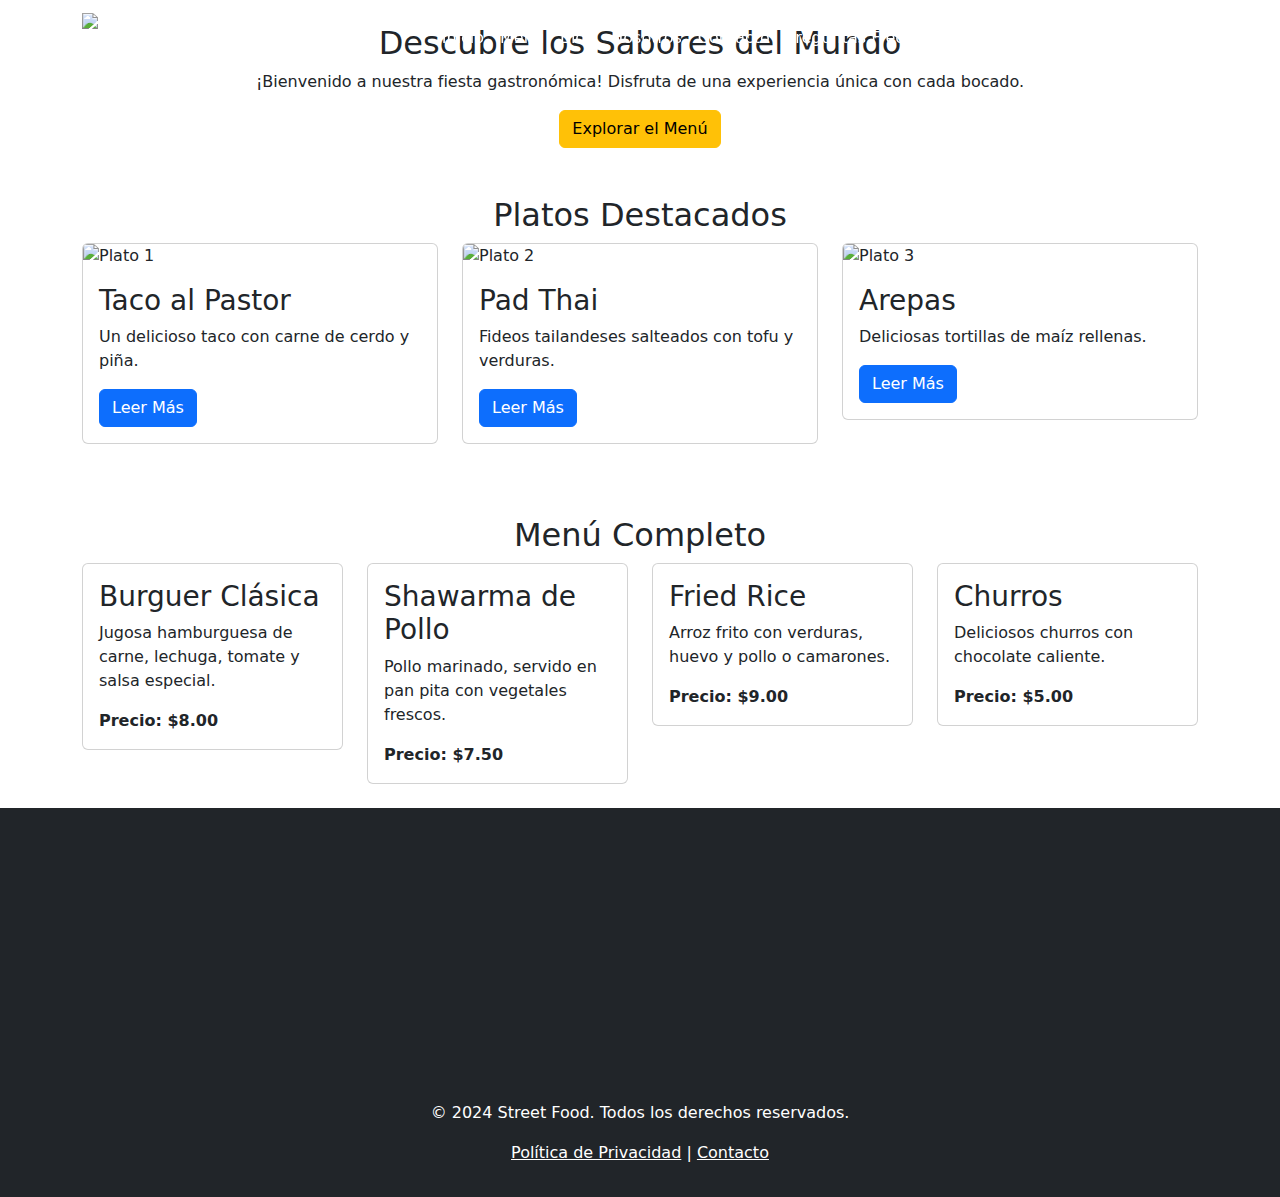
==== html/index.html @ 0170c180 "Movi archivos a folder para orden" ====
<!DOCTYPE html>
<html lang="es">
<head>
    <meta charset="UTF-8">
    <meta name="viewport" content="width=device-width, initial-scale=1.0">
    <title>Street Food Inicio</title>
    <!-- Bootstrap CSS -->
    <link rel="stylesheet" href="https://maxcdn.bootstrapcdn.com/bootstrap/4.5.2/css/bootstrap.min.css">
    <link href="https://cdn.jsdelivr.net/npm/bootstrap@5.3.0/dist/css/bootstrap.min.css" rel="stylesheet">
    <link rel="stylesheet" href="https://cdnjs.cloudflare.com/ajax/libs/font-awesome/6.4.0/css/all.min.css">
    <link rel="stylesheet" href="css/style.css">
</head>
<body>
    <nav class="navbar navbar-expand-lg navbar-dark fixed-top">
        <div class="container">
            <a class="navbar-brand" href="/">
                <img src="img/Logo.png" alt="Streed Food World" height="50" class="d-inline-block align-top">
            </a>
            <button class="navbar-toggler" type="button" data-bs-toggle="collapse" data-bs-target="#navbarNav" aria-controls="navbarNav" aria-expanded="false" aria-label="Toggle navigation">
                <span class="navbar-toggler-icon"></span>
            </button>
            <div class="collapse navbar-collapse justify-content-center" id="navbarNav">
                <ul class="navbar-nav">
                    <li class="nav-item"><a class="nav-link text-white" href="#inicio">Inicio</a></li>
                    <li class="nav-item"><a class="nav-link text-white" href="#menu">Menú</a></li>
                    <li class="nav-item"><a class="nav-link text-white" href="#blog">Blog</a></li>
                    <li class="nav-item"><a class="nav-link text-white" href="#nosotros">Nosotros</a></li>
                    <li class="nav-item"><a class="nav-link text-white" href="#Nosotros">Contacto</a></li>
                    <li class="nav-item"><a class="nav-link text-white" href="#preguntas">Preguntas Frecuentes</a></li>
                    <li class="nav-item"><a class="nav-link text-white" href="#preguntas">Acerca de</a></li>

                </ul>
            </div>
        </div>
    </nav>

    <main class="container mt-4">
        <section id="inicio" class="banner text-center">
            <h2>Descubre los Sabores del Mundo</h2>
            <p>¡Bienvenido a nuestra fiesta gastronómica! Disfruta de una experiencia única con cada bocado.</p>
            <button class="btn btn-warning" onclick="window.location='#menu'">Explorar el Menú</button>
        </section>

        <section id="platos-destacados" class="mt-5">
            <h2 class="text-center">Platos Destacados</h2>
            <div class="row">
                <div class="col-md-4">
                    <div class="card mb-4">
                        <img src="plato1.jpg" class="card-img-top" alt="Plato 1">
                        <div class="card-body">
                            <h3 class="card-title">Taco al Pastor</h3>
                            <p class="card-text">Un delicioso taco con carne de cerdo y piña.</p>
                            <button class="btn btn-primary">Leer Más</button>
                        </div>
                    </div>
                </div>
                <div class="col-md-4">
                    <div class="card mb-4">
                        <img src="plato2.jpg" class="card-img-top" alt="Plato 2">
                        <div class="card-body">
                            <h3 class="card-title">Pad Thai</h3>
                            <p class="card-text">Fideos tailandeses salteados con tofu y verduras.</p>
                            <button class="btn btn-primary">Leer Más</button>
                        </div>
                    </div>
                </div>
                <div class="col-md-4">
                    <div class="card mb-4">
                        <img src="plato3.jpg" class="card-img-top" alt="Plato 3">
                        <div class="card-body">
                            <h3 class="card-title">Arepas</h3>
                            <p class="card-text">Deliciosas tortillas de maíz rellenas.</p>
                            <button class="btn btn-primary">Leer Más</button>
                        </div>
                    </div>
                </div>
            </div>
        </section>

        <section id="menu" class="mt-5">
            <h2 class="text-center">Menú Completo</h2>
            <div class="row">
                <div class="col-md-3">
                    <div class="card mb-4">
                        <div class="card-body">
                            <h3 class="card-title">Burguer Clásica</h3>
                            <p class="card-text">Jugosa hamburguesa de carne, lechuga, tomate y salsa especial.</p>
                            <span class="font-weight-bold">Precio: $8.00</span>
                        </div>
                    </div>
                </div>
                <div class="col-md-3">
                    <div class="card mb-4">
                        <div class="card-body">
                            <h3 class="card-title">Shawarma de Pollo</h3>
                            <p class="card-text">Pollo marinado, servido en pan pita con vegetales frescos.</p>
                            <span class="font-weight-bold">Precio: $7.50</span>
                        </div>
                    </div>
                </div>
                <div class="col-md-3">
                    <div class="card mb-4">
                        <div class="card-body">
                            <h3 class="card-title">Fried Rice</h3>
                            <p class="card-text">Arroz frito con verduras, huevo y pollo o camarones.</p>
                            <span class="font-weight-bold">Precio: $9.00</span>
                        </div>
                    </div>
                </div>
                <div class="col-md-3">
                    <div class="card mb-4">
                        <div class="card-body">
                            <h3 class="card-title">Churros</h3>
                            <p class="card-text">Deliciosos churros con chocolate caliente.</p>
                            <span class="font-weight-bold">Precio: $5.00</span>
                        </div>
                    </div>
                </div>
            </div>
        </section>
        
    </main>

 <!-- Footer con mapa real -->
<footer class="bg-dark text-white text-center p-3">
    <div class="container">
        <!-- Mapa embebido -->
        <div class="map-container" style="margin-bottom: 20px;">
            <iframe
                src="https://www.google.com/maps/embed?pb=!1m18!1m12!1m3!1d3151.8354345090047!2d144.9559283159206!3d-37.817209742021116!2m3!1f0!2f0!3f0!3m2!1i1024!2i768!4f13.1!3m3!1m2!1s0x6ad642af0f11fd81%3A0xf5776f35692e38d1!2sFederation%20Square!5e0!3m2!1sen!2sau!4v1605070530000!5m2!1sen!2sau" 
                width="100%" 
                height="250" 
                style="border:0;" 
                allowfullscreen="" 
                aria-hidden="false" 
                tabindex="0">
            </iframe>
        </div>

        <!-- Información del footer -->
        <p>&copy; 2024 Street Food. Todos los derechos reservados.</p>
        <p><a class="text-white" href="#">Política de Privacidad</a> | <a class="text-white" href="#">Contacto</a></p>
    </div>
</footer>


    <!-- Bootstrap JS, Popper.js, and jQuery -->
    <script src="https://code.jquery.com/jquery-3.5.1.slim.min.js"></script>
    <script src="https://cdn.jsdelivr.net/npm/@popperjs/core@2.5.3/dist/umd/popper.min.js"></script>
    <script src="https://stackpath.bootstrapcdn.com/bootstrap/4.5.2/js/bootstrap.min.js"></script>
</body>
</html>
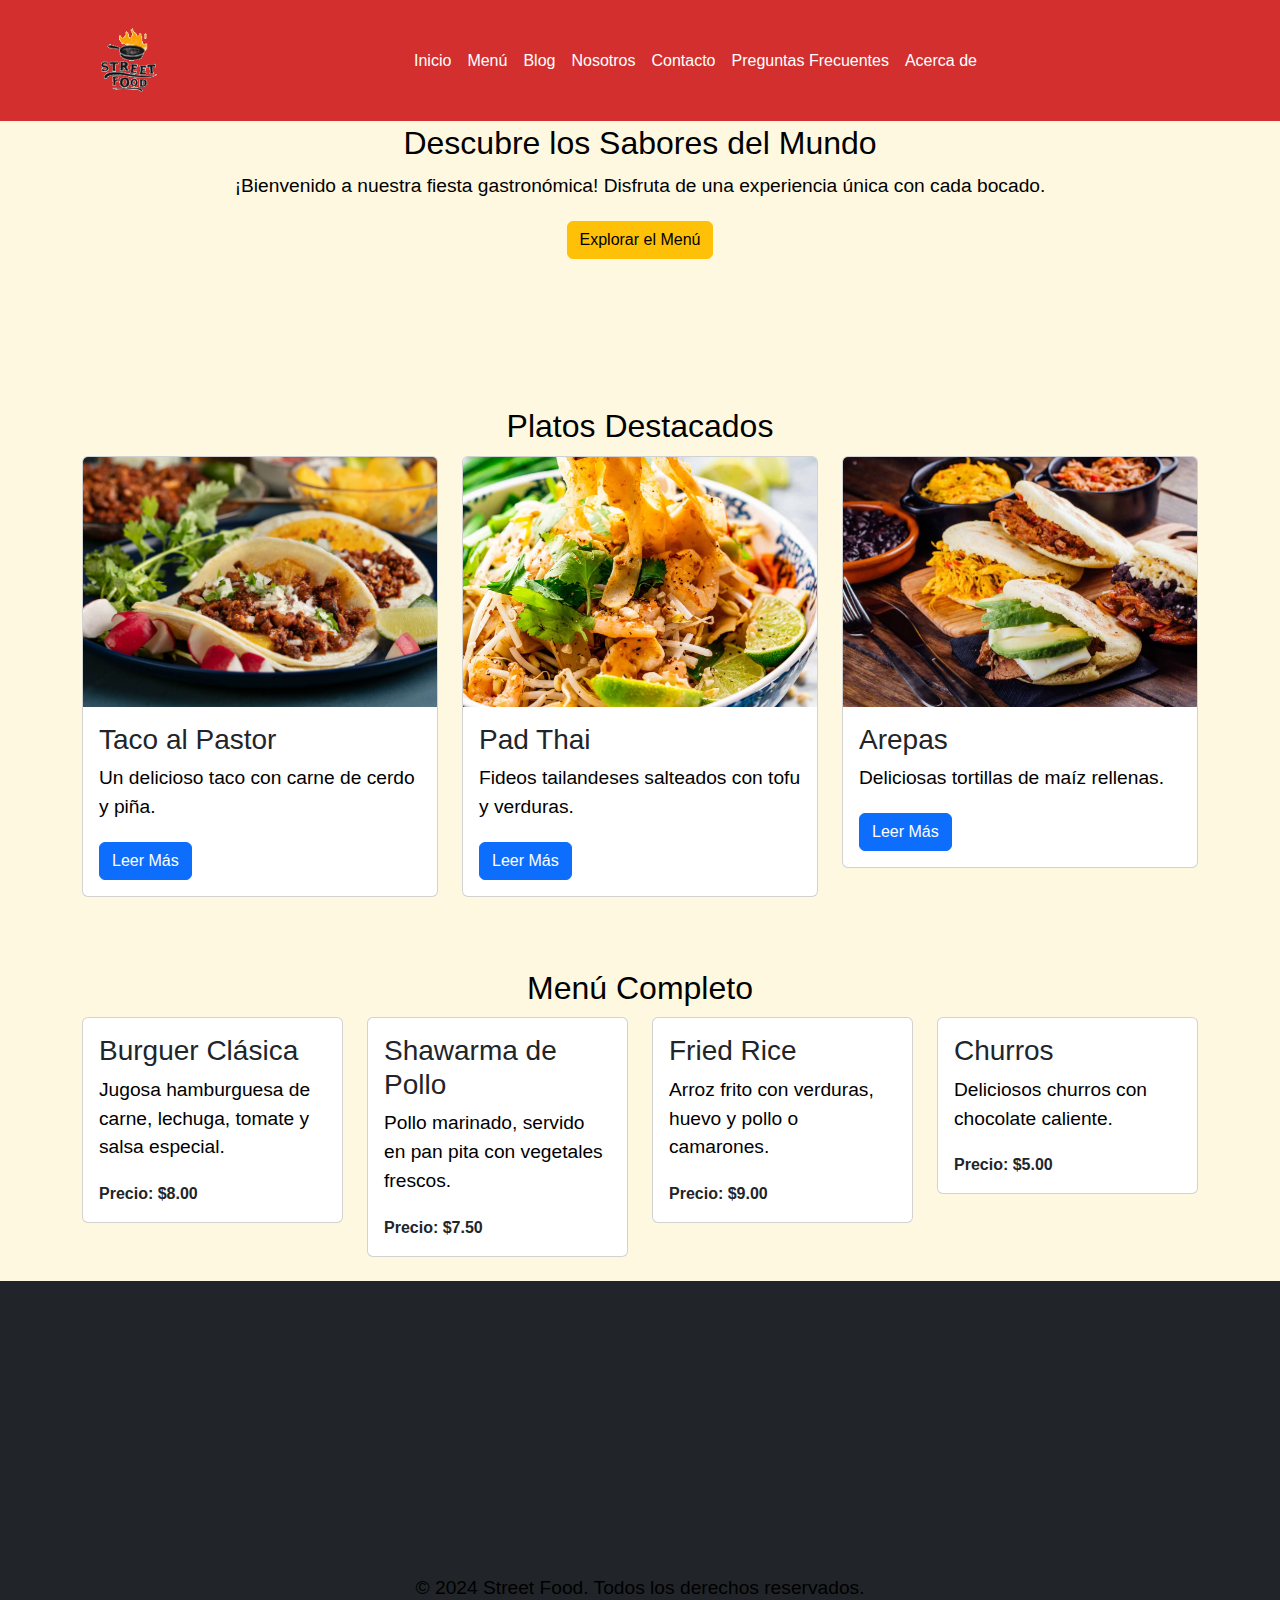
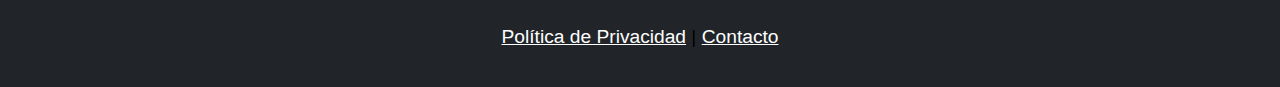
==== commit f920c2f9: "Cambios en la hoja de estilos" ====
--- a/html/index.html
+++ b/html/index.html
@@ -8,13 +8,13 @@
     <link rel="stylesheet" href="https://maxcdn.bootstrapcdn.com/bootstrap/4.5.2/css/bootstrap.min.css">
     <link href="https://cdn.jsdelivr.net/npm/bootstrap@5.3.0/dist/css/bootstrap.min.css" rel="stylesheet">
     <link rel="stylesheet" href="https://cdnjs.cloudflare.com/ajax/libs/font-awesome/6.4.0/css/all.min.css">
-    <link rel="stylesheet" href="css/style.css">
+    <link rel="stylesheet" href="../css/style.css">
 </head>
 <body>
     <nav class="navbar navbar-expand-lg navbar-dark fixed-top">
         <div class="container">
             <a class="navbar-brand" href="/">
-                <img src="img/Logo.png" alt="Streed Food World" height="50" class="d-inline-block align-top">
+                <img src="../img/Logo.png" alt="Streed Food World" height="50" class="d-inline-block align-top">
             </a>
             <button class="navbar-toggler" type="button" data-bs-toggle="collapse" data-bs-target="#navbarNav" aria-controls="navbarNav" aria-expanded="false" aria-label="Toggle navigation">
                 <span class="navbar-toggler-icon"></span>
@@ -46,7 +46,7 @@
             <div class="row">
                 <div class="col-md-4">
                     <div class="card mb-4">
-                        <img src="plato1.jpg" class="card-img-top" alt="Plato 1">
+                        <img src="../img/Tacos al pastor.jpg" class="card-img-top" alt="Plato 1">
                         <div class="card-body">
                             <h3 class="card-title">Taco al Pastor</h3>
                             <p class="card-text">Un delicioso taco con carne de cerdo y piña.</p>
@@ -56,7 +56,7 @@
                 </div>
                 <div class="col-md-4">
                     <div class="card mb-4">
-                        <img src="plato2.jpg" class="card-img-top" alt="Plato 2">
+                        <img src="../img/Pad Thai.jpg" class="card-img-top" alt="Plato 2">
                         <div class="card-body">
                             <h3 class="card-title">Pad Thai</h3>
                             <p class="card-text">Fideos tailandeses salteados con tofu y verduras.</p>
@@ -66,7 +66,7 @@
                 </div>
                 <div class="col-md-4">
                     <div class="card mb-4">
-                        <img src="plato3.jpg" class="card-img-top" alt="Plato 3">
+                        <img src="../img/Arepas venezolonas.jpg" class="card-img-top" alt="Plato 3">
                         <div class="card-body">
                             <h3 class="card-title">Arepas</h3>
                             <p class="card-text">Deliciosas tortillas de maíz rellenas.</p>
--- a/css/style.css
+++ b/css/style.css
@@ -0,0 +1,109 @@
+body {
+    font-family: Arial, sans-serif;
+    margin: 0;
+    padding: 0;
+    background-color: #FFF8E1; /* Color de Fondo: Beige Claro */
+}
+
+/* Header */
+.navbar {
+    background-color: #D32F2F; /* Rojo Cálido */
+}
+
+.nav-link {
+    color: #FFF8E1; /* Beige Claro */
+}
+
+.nav-link:hover {
+    color: #FBC02D; /* Amarillo Mostaza */
+}
+/* Aumenta el tamaño del logo */
+.navbar-brand img {
+    height: 95px; /* Ajusta la altura del logo */
+    width: auto;  /* Mantiene la proporción del ancho de la imagen */
+}
+
+
+.banner {
+    background-image: url('banner.jpg');
+    background-size: cover;
+    text-align: center;
+    padding: 100px 20px;
+    color: white;
+}
+
+.tarjetas {
+    display: flex;
+    justify-content: space-around;
+    padding: 20px;
+}
+
+.tarjeta {
+    background-color: #f9f9f9;
+    border: 1px solid #ddd;
+    padding: 10px;
+    width: 30%;
+    text-align: center;
+}
+
+.tarjeta:hover {
+    border: 2px solid #8BC34A; /* Color de Acento: Verde Lima */
+}
+
+footer {
+    background-color: #424242; /* Color Neutro: Gris Oscuro */
+    color: white;
+    text-align: center;
+    padding: 10px;
+}
+
+.menu-items {
+    display: flex;
+    flex-wrap: wrap;
+    justify-content: space-around;
+    padding: 20px;
+}
+
+.menu-item {
+    background-color: #FFF;
+    border: 1px solid #ddd;
+    border-radius: 8px;
+    padding: 15px;
+    margin: 10px;
+    width: 25%;
+    text-align: center;
+}
+
+.menu-item h3 {
+    color: #D32F2F; /* Color Principal: Rojo Cálido */
+}
+
+.menu-item p {
+    margin: 10px 0;
+}
+
+.menu-item span {
+    font-weight: bold;
+    color: #FBC02D; /* Color Secundario: Amarillo Mostaza */
+}h2 {
+    color: black; /* Black color for the heading */
+    font-size: 2em; /* Adjust font size as needed */
+    margin-bottom: 10px; /* Space below the heading */
+}
+
+/* Styling for the paragraph */
+p {
+    color: black; /* Black color for the paragraph text */
+    font-size: 1.2em; /* Adjust font size as needed */
+    line-height: 1.5; /* Increased line height for readability */
+    margin-bottom: 20px; /* Space below the paragraph */
+}
+
+/* Asegura que todas las imágenes dentro de las tarjetas tengan el mismo tamaño */
+.card-img-top {
+    width: 100%;              /* Ocupa todo el ancho del contenedor */
+    height: 250px;             /* Fija la altura de las imágenes */
+    object-fit: cover;         /* Recorta la imagen para que se ajuste al tamaño sin deformarse */
+    object-position: center;   /* Centra la imagen si se recorta */
+}
+
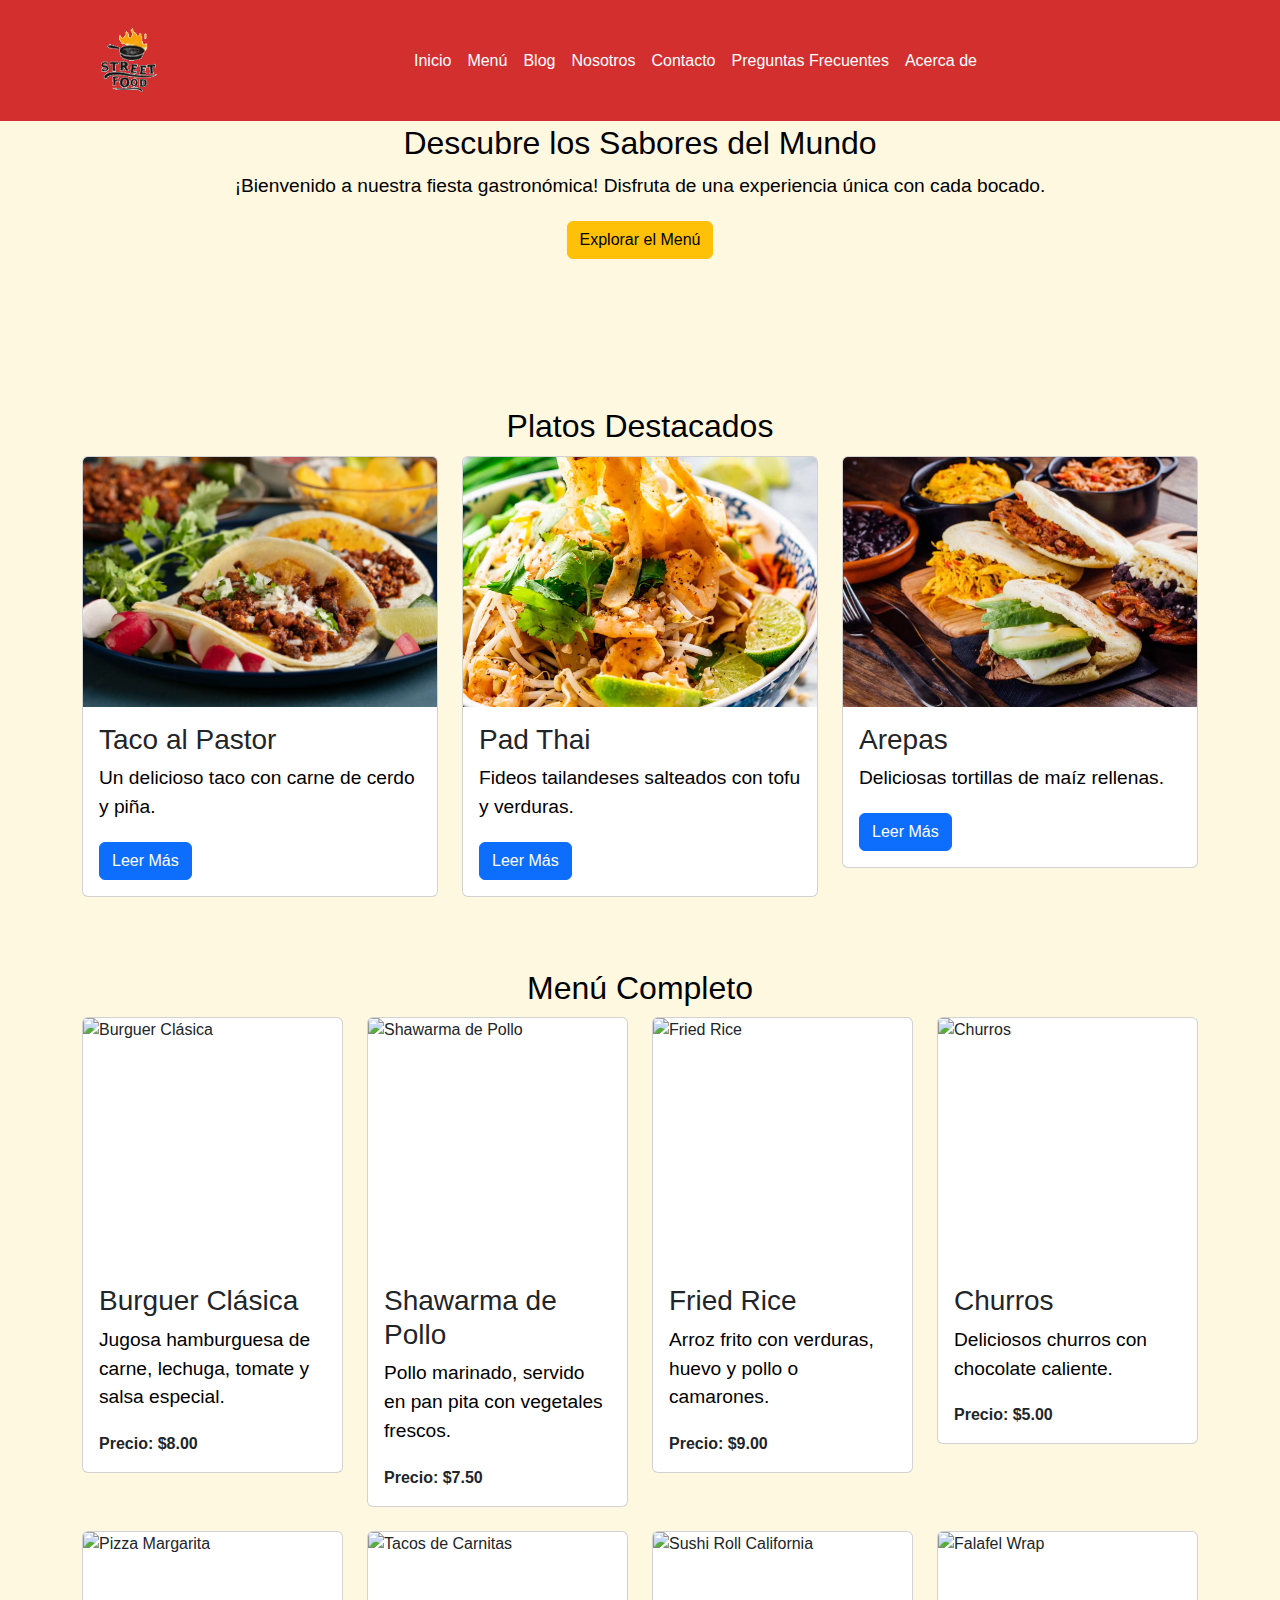
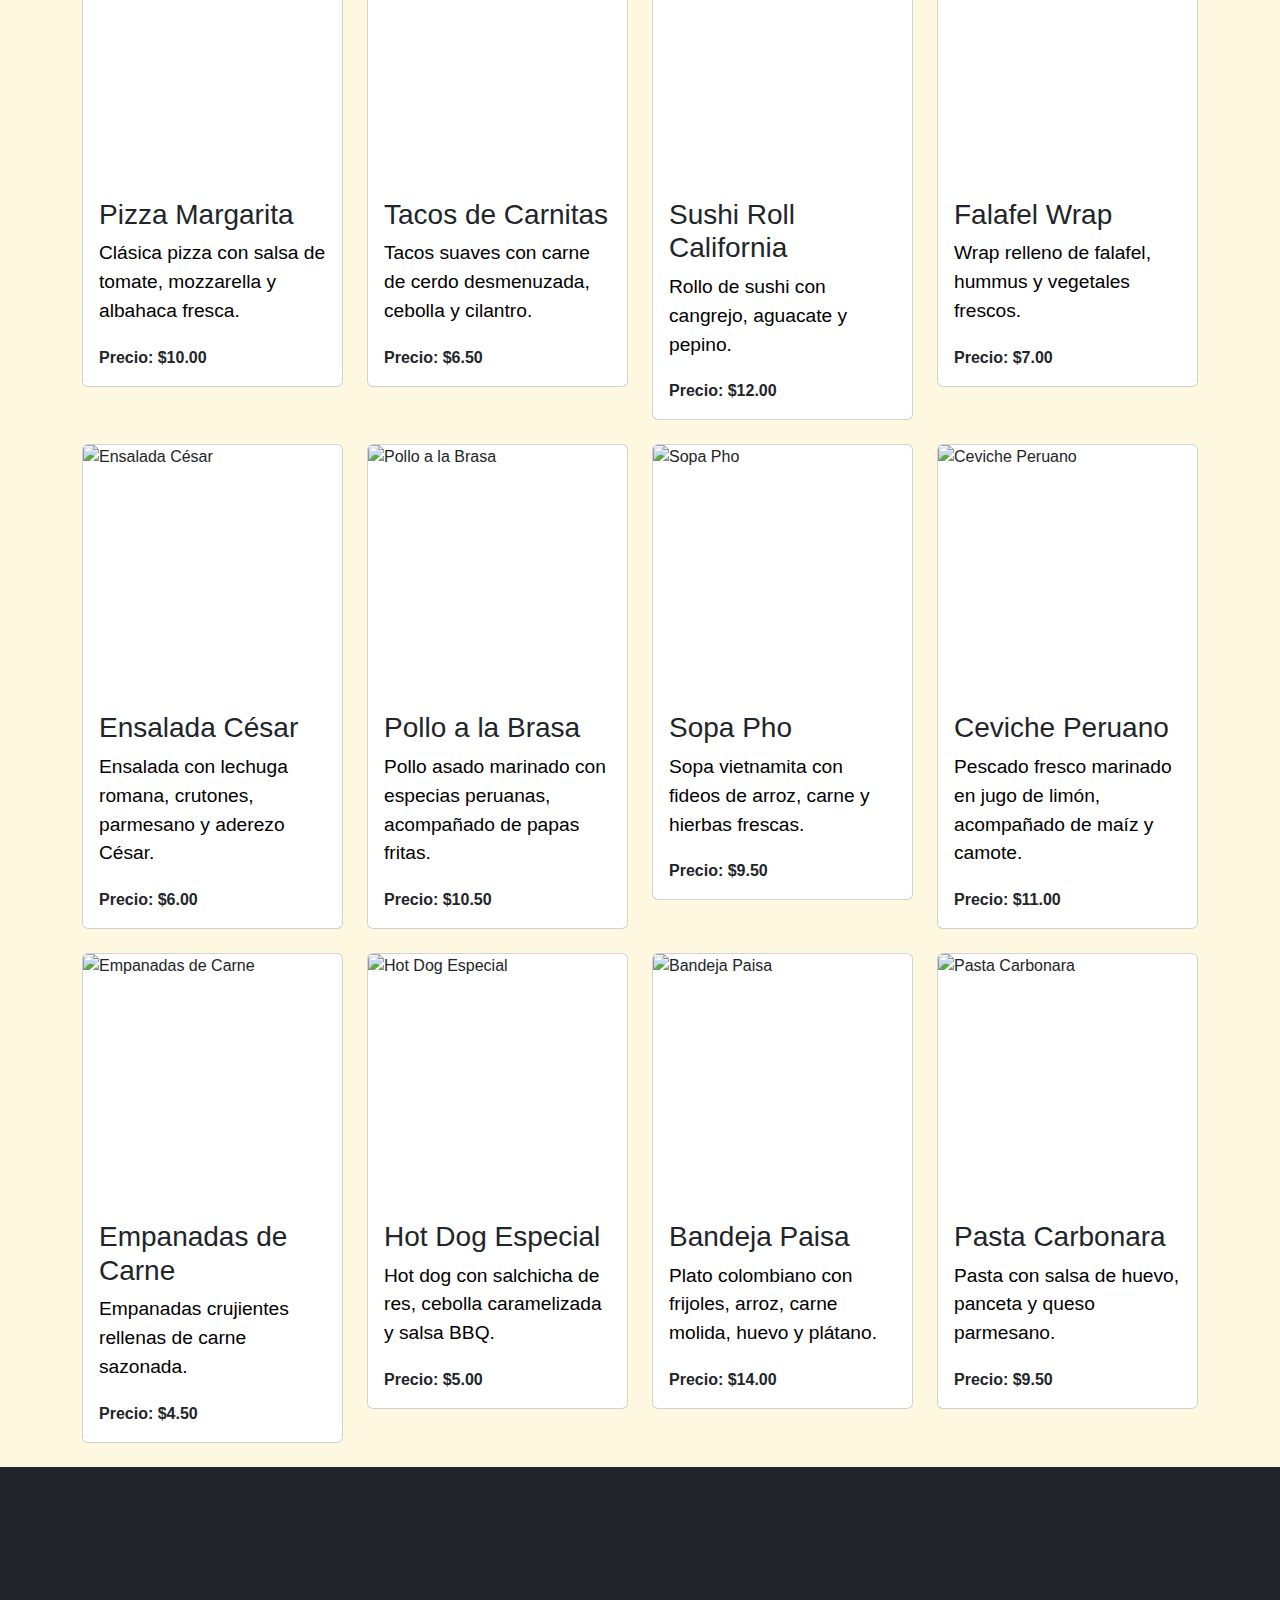
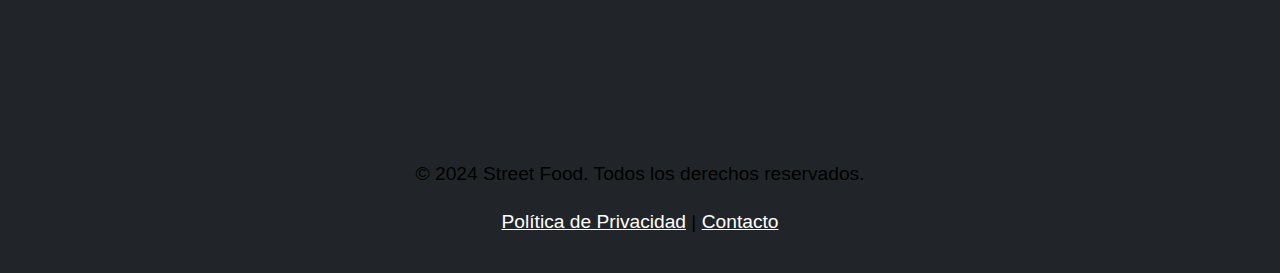
==== commit bd435797: "Nuevas imagenes" ====
--- a/html/index.html
+++ b/html/index.html
@@ -9,6 +9,7 @@
     <link href="https://cdn.jsdelivr.net/npm/bootstrap@5.3.0/dist/css/bootstrap.min.css" rel="stylesheet">
     <link rel="stylesheet" href="https://cdnjs.cloudflare.com/ajax/libs/font-awesome/6.4.0/css/all.min.css">
     <link rel="stylesheet" href="../css/style.css">
+    <link rel="icon" href="../img/Logo.png" type="image/x-icon">
 </head>
 <body>
     <nav class="navbar navbar-expand-lg navbar-dark fixed-top">
@@ -82,6 +83,7 @@
             <div class="row">
                 <div class="col-md-3">
                     <div class="card mb-4">
+                        <img src="../img/burguer_clasica.jpg" class="card-img-top" alt="Burguer Clásica">
                         <div class="card-body">
                             <h3 class="card-title">Burguer Clásica</h3>
                             <p class="card-text">Jugosa hamburguesa de carne, lechuga, tomate y salsa especial.</p>
@@ -91,6 +93,7 @@
                 </div>
                 <div class="col-md-3">
                     <div class="card mb-4">
+                        <img src="../img/shawarma_pollo.jpg" class="card-img-top" alt="Shawarma de Pollo">
                         <div class="card-body">
                             <h3 class="card-title">Shawarma de Pollo</h3>
                             <p class="card-text">Pollo marinado, servido en pan pita con vegetales frescos.</p>
@@ -100,6 +103,7 @@
                 </div>
                 <div class="col-md-3">
                     <div class="card mb-4">
+                        <img src="../img/fried_rice.jpg" class="card-img-top" alt="Fried Rice">
                         <div class="card-body">
                             <h3 class="card-title">Fried Rice</h3>
                             <p class="card-text">Arroz frito con verduras, huevo y pollo o camarones.</p>
@@ -109,6 +113,7 @@
                 </div>
                 <div class="col-md-3">
                     <div class="card mb-4">
+                        <img src="../img/churros.jpg" class="card-img-top" alt="Churros">
                         <div class="card-body">
                             <h3 class="card-title">Churros</h3>
                             <p class="card-text">Deliciosos churros con chocolate caliente.</p>
@@ -116,8 +121,130 @@
                         </div>
                     </div>
                 </div>
+        
+                <div class="col-md-3">
+                    <div class="card mb-4">
+                        <img src="../img/pizza_margarita.jpg" class="card-img-top" alt="Pizza Margarita">
+                        <div class="card-body">
+                            <h3 class="card-title">Pizza Margarita</h3>
+                            <p class="card-text">Clásica pizza con salsa de tomate, mozzarella y albahaca fresca.</p>
+                            <span class="font-weight-bold">Precio: $10.00</span>
+                        </div>
+                    </div>
+                </div>
+                <div class="col-md-3">
+                    <div class="card mb-4">
+                        <img src="../img/tacos_carnitas.jpg" class="card-img-top" alt="Tacos de Carnitas">
+                        <div class="card-body">
+                            <h3 class="card-title">Tacos de Carnitas</h3>
+                            <p class="card-text">Tacos suaves con carne de cerdo desmenuzada, cebolla y cilantro.</p>
+                            <span class="font-weight-bold">Precio: $6.50</span>
+                        </div>
+                    </div>
+                </div>
+                <div class="col-md-3">
+                    <div class="card mb-4">
+                        <img src="../img/sushi_roll_california.jpg" class="card-img-top" alt="Sushi Roll California">
+                        <div class="card-body">
+                            <h3 class="card-title">Sushi Roll California</h3>
+                            <p class="card-text">Rollo de sushi con cangrejo, aguacate y pepino.</p>
+                            <span class="font-weight-bold">Precio: $12.00</span>
+                        </div>
+                    </div>
+                </div>
+                <div class="col-md-3">
+                    <div class="card mb-4">
+                        <img src="../img/falafel_wrap.jpg" class="card-img-top" alt="Falafel Wrap">
+                        <div class="card-body">
+                            <h3 class="card-title">Falafel Wrap</h3>
+                            <p class="card-text">Wrap relleno de falafel, hummus y vegetales frescos.</p>
+                            <span class="font-weight-bold">Precio: $7.00</span>
+                        </div>
+                    </div>
+                </div>
+                <div class="col-md-3">
+                    <div class="card mb-4">
+                        <img src="../img/ensalada_cesar.jpg" class="card-img-top" alt="Ensalada César">
+                        <div class="card-body">
+                            <h3 class="card-title">Ensalada César</h3>
+                            <p class="card-text">Ensalada con lechuga romana, crutones, parmesano y aderezo César.</p>
+                            <span class="font-weight-bold">Precio: $6.00</span>
+                        </div>
+                    </div>
+                </div>
+                <div class="col-md-3">
+                    <div class="card mb-4">
+                        <img src="../img/pollo_brasa.jpg" class="card-img-top" alt="Pollo a la Brasa">
+                        <div class="card-body">
+                            <h3 class="card-title">Pollo a la Brasa</h3>
+                            <p class="card-text">Pollo asado marinado con especias peruanas, acompañado de papas fritas.</p>
+                            <span class="font-weight-bold">Precio: $10.50</span>
+                        </div>
+                    </div>
+                </div>
+                <div class="col-md-3">
+                    <div class="card mb-4">
+                        <img src="../img/sopa_pho.jpg" class="card-img-top" alt="Sopa Pho">
+                        <div class="card-body">
+                            <h3 class="card-title">Sopa Pho</h3>
+                            <p class="card-text">Sopa vietnamita con fideos de arroz, carne y hierbas frescas.</p>
+                            <span class="font-weight-bold">Precio: $9.50</span>
+                        </div>
+                    </div>
+                </div>
+                <div class="col-md-3">
+                    <div class="card mb-4">
+                        <img src="../img/ceviche_peruano.jpg" class="card-img-top" alt="Ceviche Peruano">
+                        <div class="card-body">
+                            <h3 class="card-title">Ceviche Peruano</h3>
+                            <p class="card-text">Pescado fresco marinado en jugo de limón, acompañado de maíz y camote.</p>
+                            <span class="font-weight-bold">Precio: $11.00</span>
+                        </div>
+                    </div>
+                </div>
+                <div class="col-md-3">
+                    <div class="card mb-4">
+                        <img src="../img/empanadas_carne.jpg" class="card-img-top" alt="Empanadas de Carne">
+                        <div class="card-body">
+                            <h3 class="card-title">Empanadas de Carne</h3>
+                            <p class="card-text">Empanadas crujientes rellenas de carne sazonada.</p>
+                            <span class="font-weight-bold">Precio: $4.50</span>
+                        </div>
+                    </div>
+                </div>
+                <div class="col-md-3">
+                    <div class="card mb-4">
+                        <img src="../img/hot_dog_especial.jpg" class="card-img-top" alt="Hot Dog Especial">
+                        <div class="card-body">
+                            <h3 class="card-title">Hot Dog Especial</h3>
+                            <p class="card-text">Hot dog con salchicha de res, cebolla caramelizada y salsa BBQ.</p>
+                            <span class="font-weight-bold">Precio: $5.00</span>
+                        </div>
+                    </div>
+                </div>
+                <div class="col-md-3">
+                    <div class="card mb-4">
+                        <img src="../img/bandeja_paisa.jpg" class="card-img-top" alt="Bandeja Paisa">
+                        <div class="card-body">
+                            <h3 class="card-title">Bandeja Paisa</h3>
+                            <p class="card-text">Plato colombiano con frijoles, arroz, carne molida, huevo y plátano.</p>
+                            <span class="font-weight-bold">Precio: $14.00</span>
+                        </div>
+                    </div>
+                </div>
+                <div class="col-md-3">
+                    <div class="card mb-4">
+                        <img src="../img/pasta_carbonara.jpg" class="card-img-top" alt="Pasta Carbonara">
+                        <div class="card-body">
+                            <h3 class="card-title">Pasta Carbonara</h3>
+                            <p class="card-text">Pasta con salsa de huevo, panceta y queso parmesano.</p>
+                            <span class="font-weight-bold">Precio: $9.50</span>
+                        </div>
+                    </div>
+                </div>
             </div>
         </section>
+        
         
     </main>
 
@@ -126,15 +253,12 @@
     <div class="container">
         <!-- Mapa embebido -->
         <div class="map-container" style="margin-bottom: 20px;">
-            <iframe
-                src="https://www.google.com/maps/embed?pb=!1m18!1m12!1m3!1d3151.8354345090047!2d144.9559283159206!3d-37.817209742021116!2m3!1f0!2f0!3f0!3m2!1i1024!2i768!4f13.1!3m3!1m2!1s0x6ad642af0f11fd81%3A0xf5776f35692e38d1!2sFederation%20Square!5e0!3m2!1sen!2sau!4v1605070530000!5m2!1sen!2sau" 
-                width="100%" 
-                height="250" 
-                style="border:0;" 
-                allowfullscreen="" 
-                aria-hidden="false" 
-                tabindex="0">
-            </iframe>
+            <iframe src="https://www.google.com/maps/embed?pb=!1m18!1m12!1m3!1d320.6352085743504!2d-84.21800804147931!3d10.07981558827387!2m3!1f0!2f0!3f0!3m2!1i1024!2i768!4f13.1!3m3!1m2!1s0x8fa0e40bfab617ab%3A0x49d4fa865b5dd7b1!2sSan%20Jos%C3%A9%20Province%2C%20Sabanilla!5e1!3m2!1sen!2scr!4v1729479668477!5m2!1sen!2scr" width="100%" 
+            height="250" 
+            style="border:0;" 
+            allowfullscreen="" 
+            aria-hidden="false" 
+            tabindex="0"></iframe>
         </div>
 
         <!-- Información del footer -->
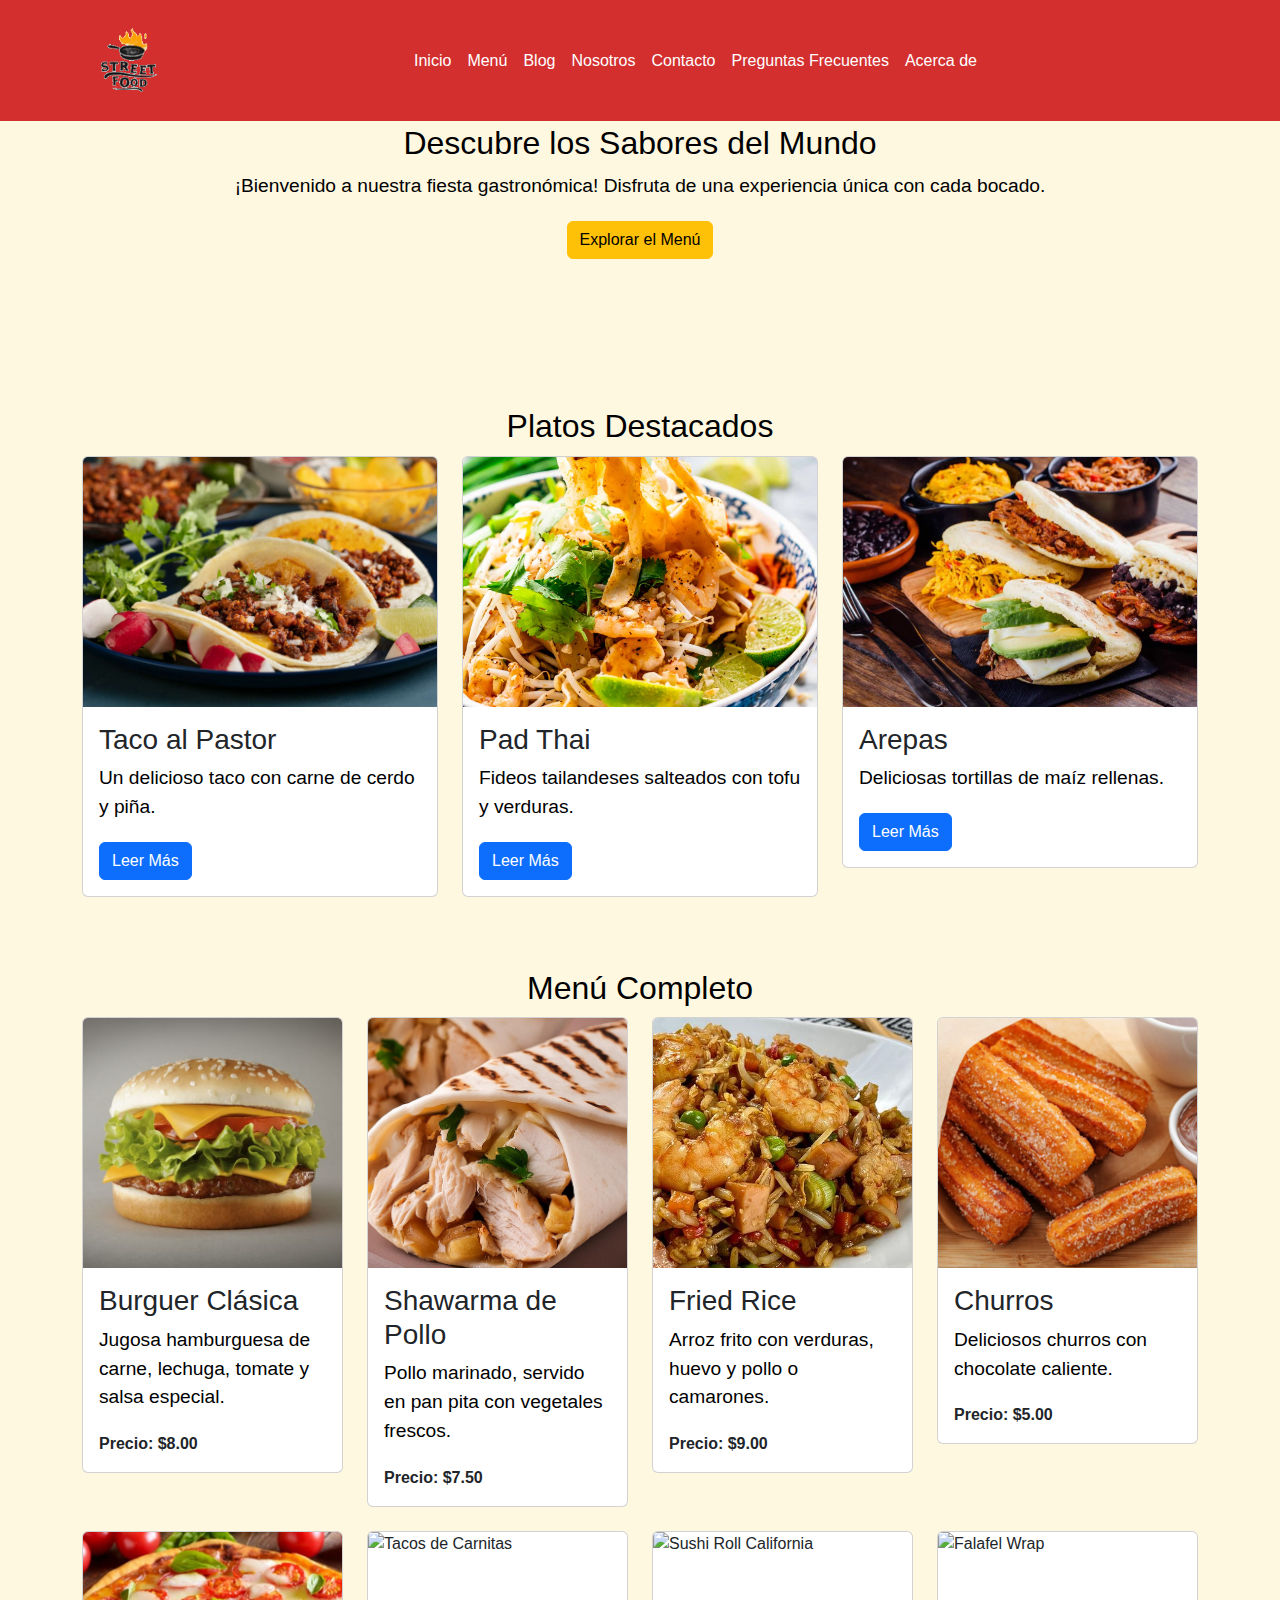
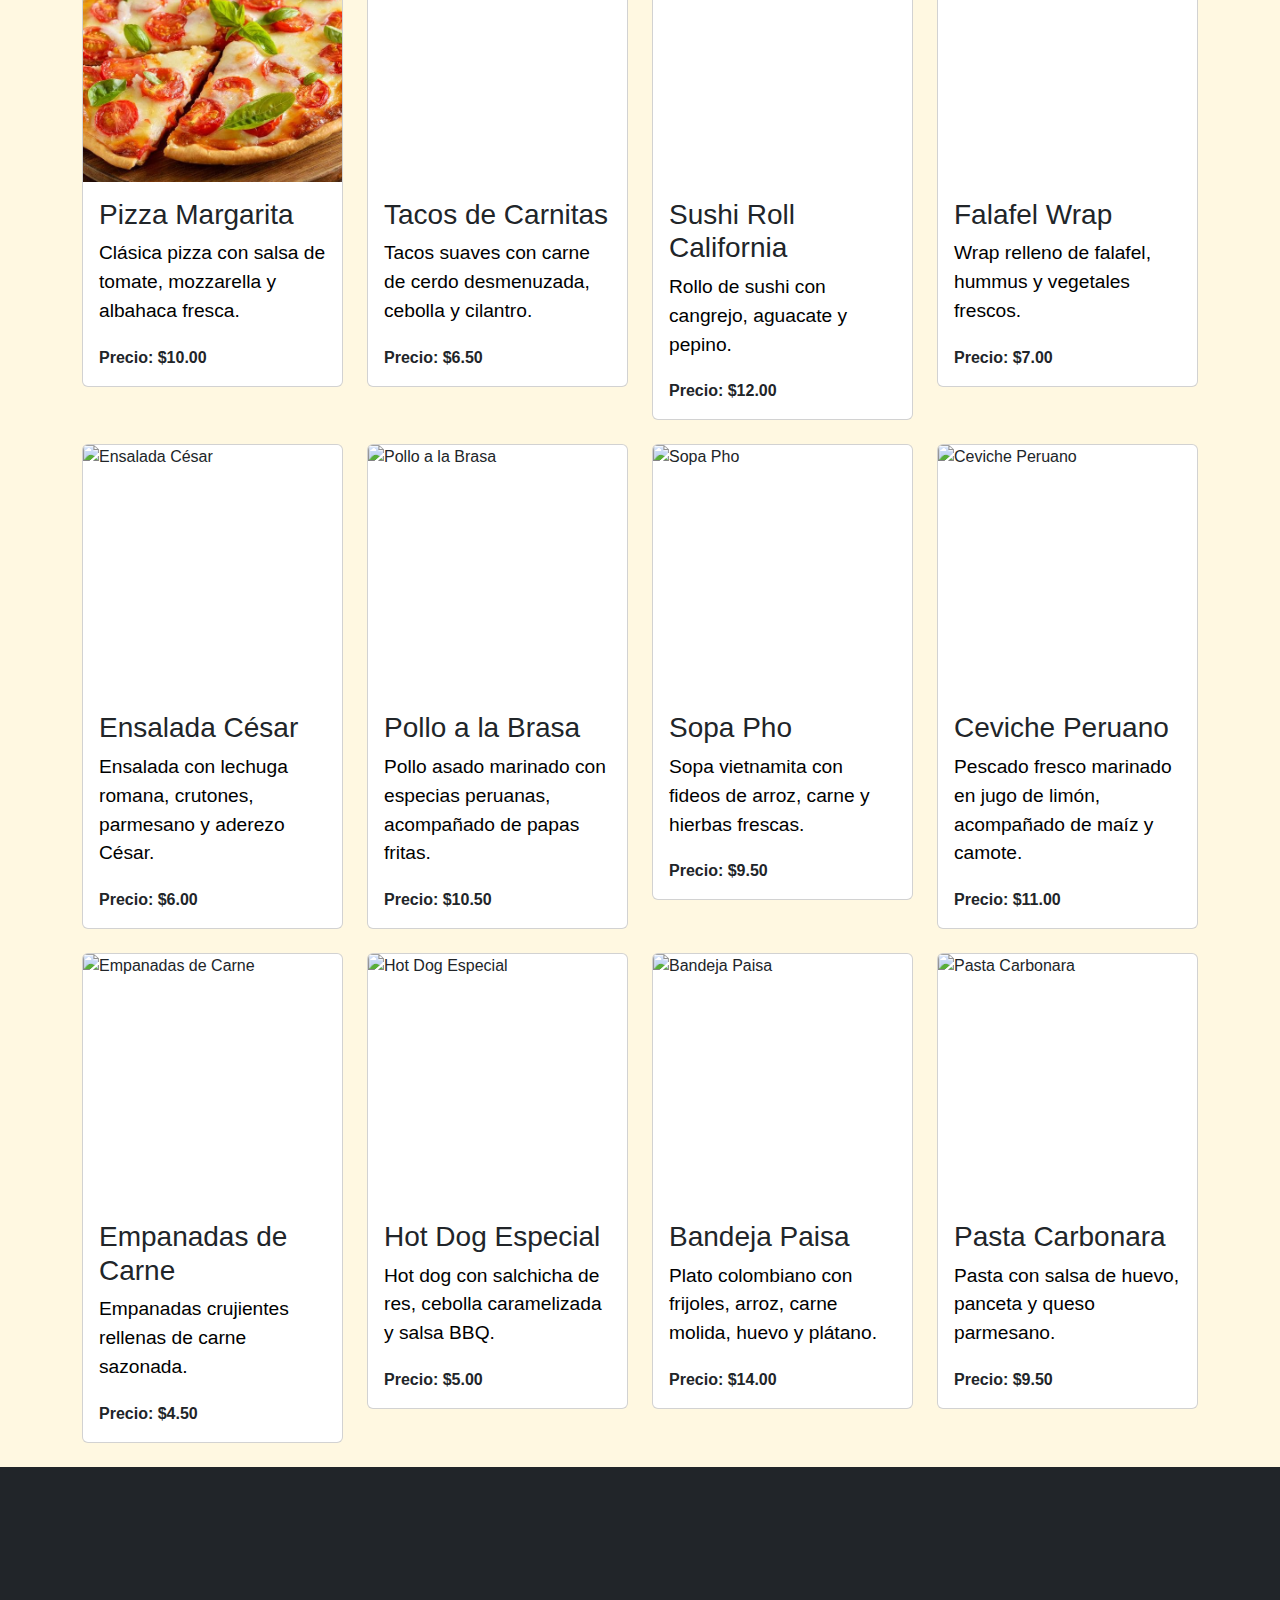
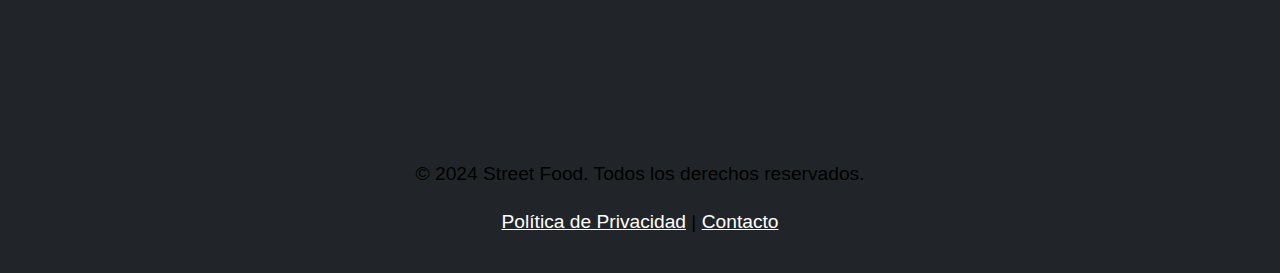
==== commit 90e3efc7: "change en contactos" ====
--- a/html/index.html
+++ b/html/index.html
@@ -83,7 +83,7 @@
             <div class="row">
                 <div class="col-md-3">
                     <div class="card mb-4">
-                        <img src="../img/burguer_clasica.jpg" class="card-img-top" alt="Burguer Clásica">
+                        <img src="../img/Buger Clasica.jpeg" class="card-img-top" alt="Burguer Clásica">
                         <div class="card-body">
                             <h3 class="card-title">Burguer Clásica</h3>
                             <p class="card-text">Jugosa hamburguesa de carne, lechuga, tomate y salsa especial.</p>
@@ -93,7 +93,7 @@
                 </div>
                 <div class="col-md-3">
                     <div class="card mb-4">
-                        <img src="../img/shawarma_pollo.jpg" class="card-img-top" alt="Shawarma de Pollo">
+                        <img src="../img/shawarma-de-pollo-.jpeg" class="card-img-top" alt="Shawarma de Pollo">
                         <div class="card-body">
                             <h3 class="card-title">Shawarma de Pollo</h3>
                             <p class="card-text">Pollo marinado, servido en pan pita con vegetales frescos.</p>
@@ -103,7 +103,7 @@
                 </div>
                 <div class="col-md-3">
                     <div class="card mb-4">
-                        <img src="../img/fried_rice.jpg" class="card-img-top" alt="Fried Rice">
+                        <img src="../img/Fried Rice.jpg" class="card-img-top" alt="Fried Rice">
                         <div class="card-body">
                             <h3 class="card-title">Fried Rice</h3>
                             <p class="card-text">Arroz frito con verduras, huevo y pollo o camarones.</p>
@@ -113,7 +113,7 @@
                 </div>
                 <div class="col-md-3">
                     <div class="card mb-4">
-                        <img src="../img/churros.jpg" class="card-img-top" alt="Churros">
+                        <img src="../img/Churros.jpe" class="card-img-top" alt="Churros">
                         <div class="card-body">
                             <h3 class="card-title">Churros</h3>
                             <p class="card-text">Deliciosos churros con chocolate caliente.</p>
@@ -124,7 +124,7 @@
         
                 <div class="col-md-3">
                     <div class="card mb-4">
-                        <img src="../img/pizza_margarita.jpg" class="card-img-top" alt="Pizza Margarita">
+                        <img src="../img/pizza-margherita.jpg" class="card-img-top" alt="Pizza Margarita">
                         <div class="card-body">
                             <h3 class="card-title">Pizza Margarita</h3>
                             <p class="card-text">Clásica pizza con salsa de tomate, mozzarella y albahaca fresca.</p>
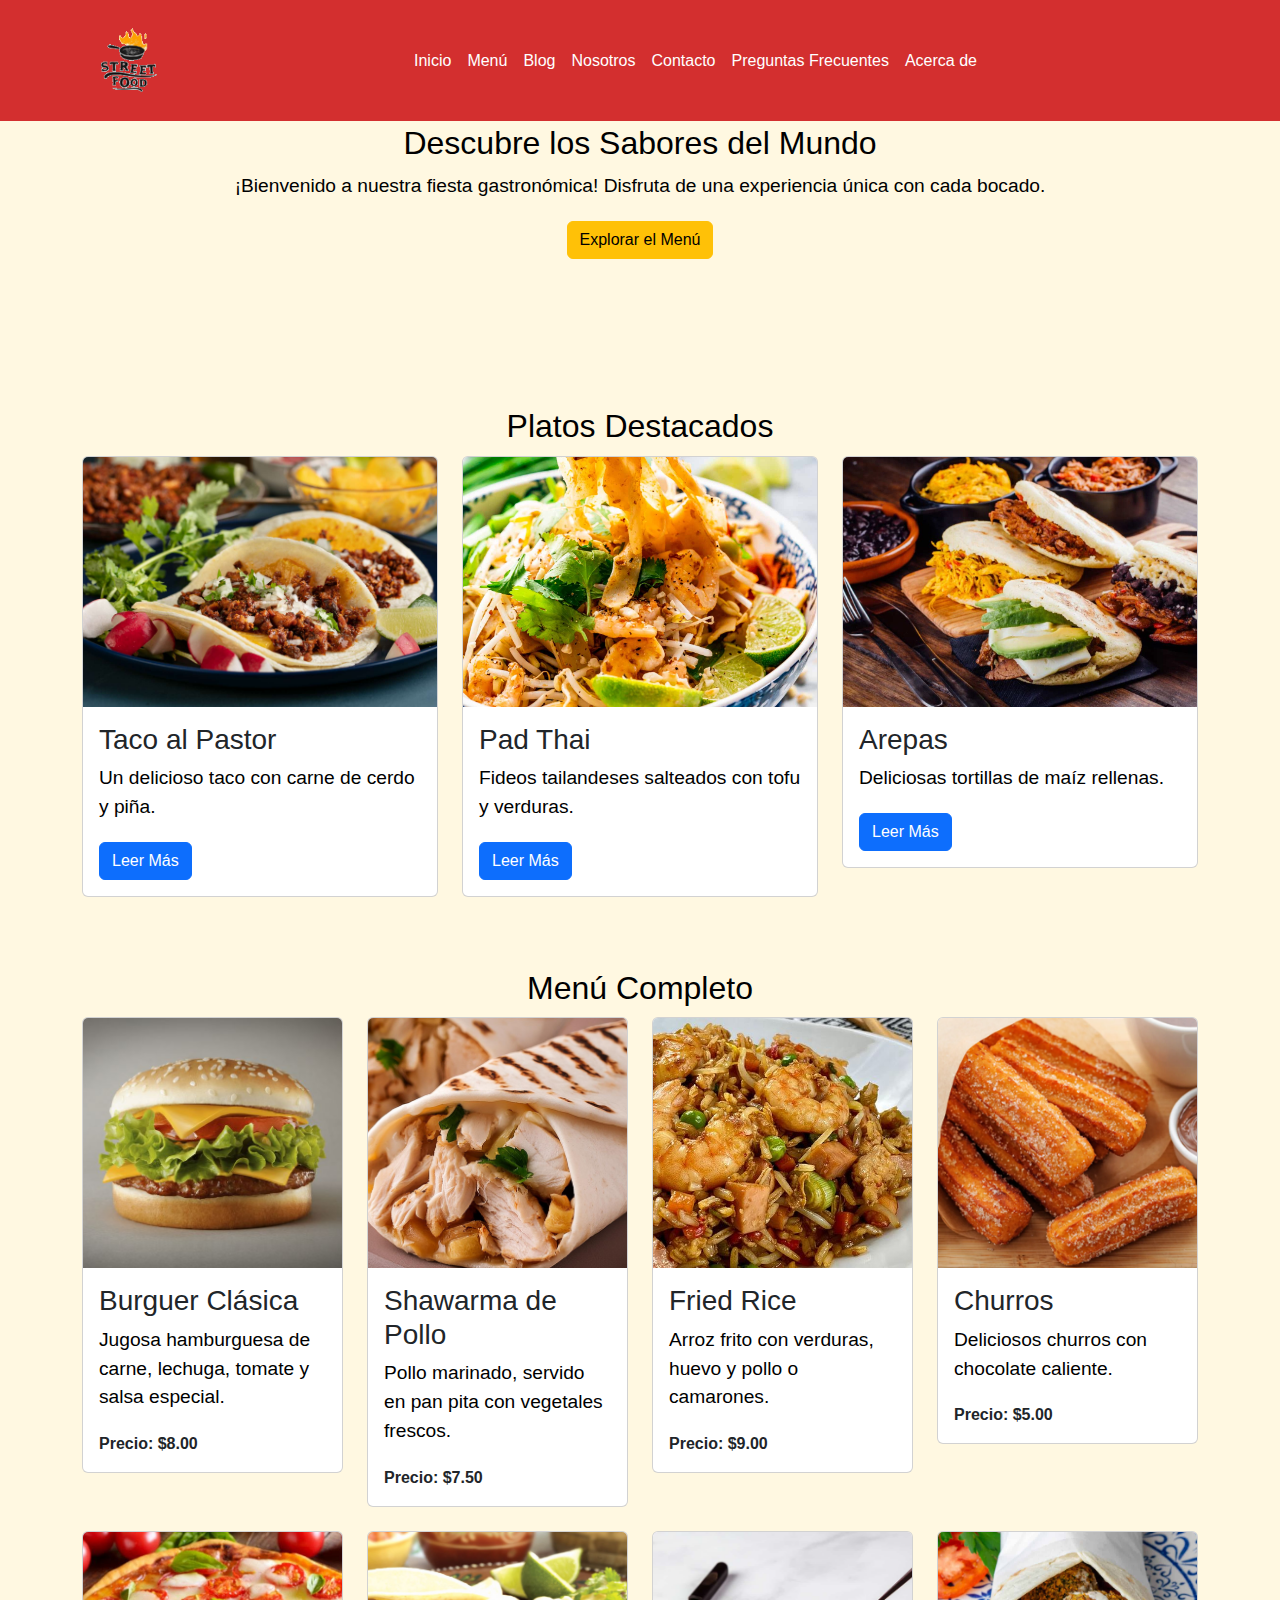
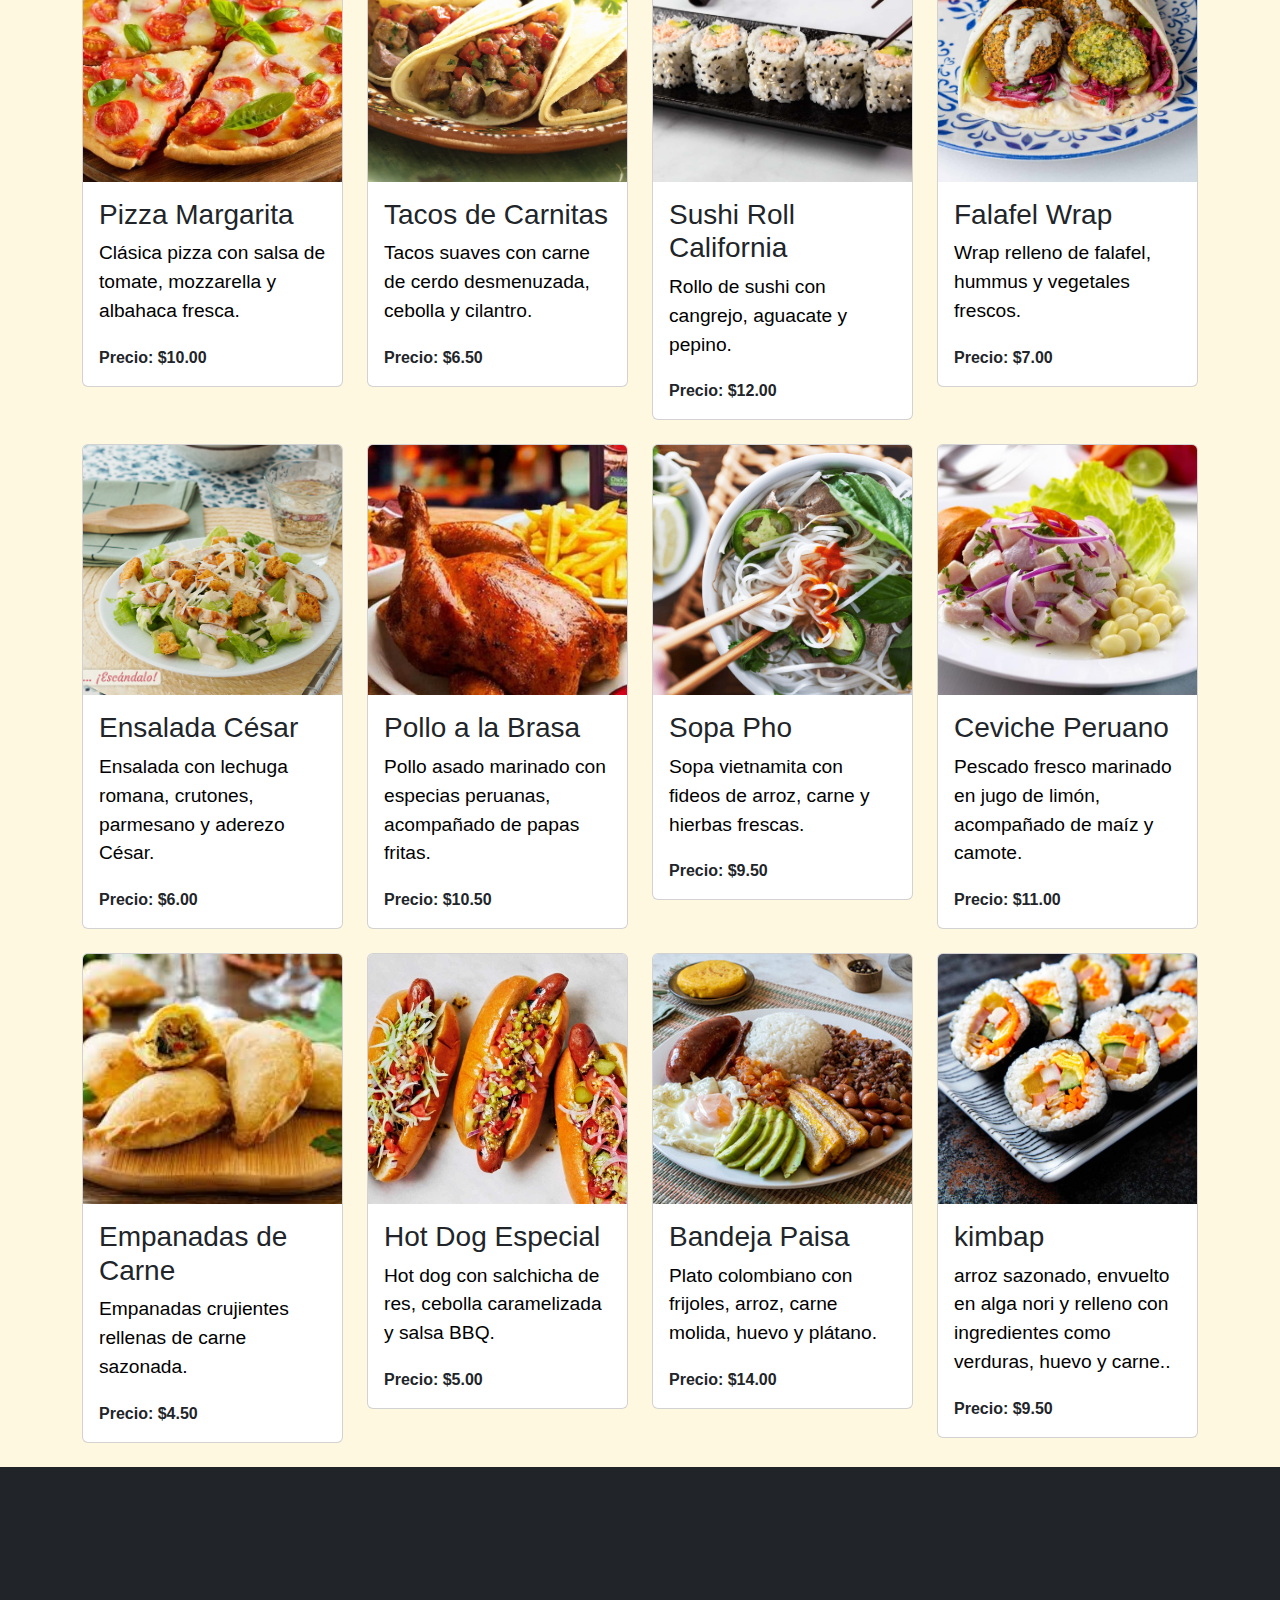
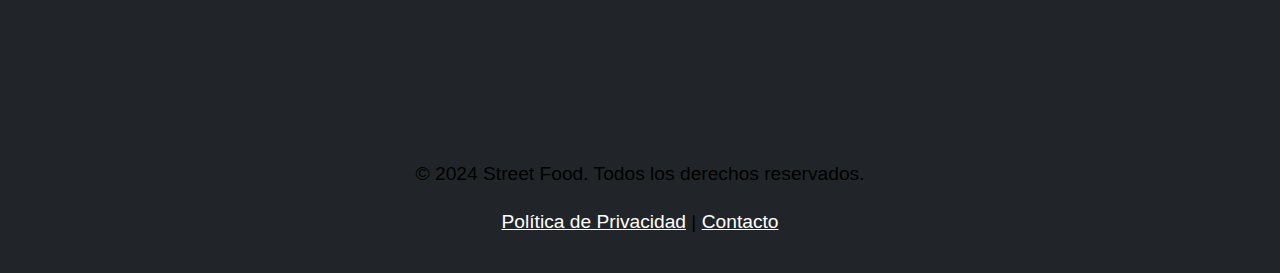
==== commit 67a8f389: "images in cambios en el indice" ====
--- a/html/index.html
+++ b/html/index.html
@@ -134,7 +134,7 @@
                 </div>
                 <div class="col-md-3">
                     <div class="card mb-4">
-                        <img src="../img/tacos_carnitas.jpg" class="card-img-top" alt="Tacos de Carnitas">
+                        <img src="../img/carnitas.jpg" class="card-img-top" alt="Tacos de Carnitas">
                         <div class="card-body">
                             <h3 class="card-title">Tacos de Carnitas</h3>
                             <p class="card-text">Tacos suaves con carne de cerdo desmenuzada, cebolla y cilantro.</p>
@@ -144,7 +144,7 @@
                 </div>
                 <div class="col-md-3">
                     <div class="card mb-4">
-                        <img src="../img/sushi_roll_california.jpg" class="card-img-top" alt="Sushi Roll California">
+                        <img src="../img/california-roll.jpg" class="card-img-top" alt="Sushi Roll California">
                         <div class="card-body">
                             <h3 class="card-title">Sushi Roll California</h3>
                             <p class="card-text">Rollo de sushi con cangrejo, aguacate y pepino.</p>
@@ -154,7 +154,7 @@
                 </div>
                 <div class="col-md-3">
                     <div class="card mb-4">
-                        <img src="../img/falafel_wrap.jpg" class="card-img-top" alt="Falafel Wrap">
+                        <img src="../img/Falafel-Wrap.jpg" class="card-img-top" alt="Falafel Wrap">
                         <div class="card-body">
                             <h3 class="card-title">Falafel Wrap</h3>
                             <p class="card-text">Wrap relleno de falafel, hummus y vegetales frescos.</p>
@@ -164,7 +164,7 @@
                 </div>
                 <div class="col-md-3">
                     <div class="card mb-4">
-                        <img src="../img/ensalada_cesar.jpg" class="card-img-top" alt="Ensalada César">
+                        <img src="../img/Ensalada-cesar-con-pollo-y-su-salsa-casera..jpg" class="card-img-top" alt="Ensalada César">
                         <div class="card-body">
                             <h3 class="card-title">Ensalada César</h3>
                             <p class="card-text">Ensalada con lechuga romana, crutones, parmesano y aderezo César.</p>
@@ -174,7 +174,7 @@
                 </div>
                 <div class="col-md-3">
                     <div class="card mb-4">
-                        <img src="../img/pollo_brasa.jpg" class="card-img-top" alt="Pollo a la Brasa">
+                        <img src="../img/pollo-a-la-brasa-es-elegido-como-el-mejor-platillo-del-mundo.jpg" class="card-img-top" alt="Pollo a la Brasa">
                         <div class="card-body">
                             <h3 class="card-title">Pollo a la Brasa</h3>
                             <p class="card-text">Pollo asado marinado con especias peruanas, acompañado de papas fritas.</p>
@@ -184,7 +184,7 @@
                 </div>
                 <div class="col-md-3">
                     <div class="card mb-4">
-                        <img src="../img/sopa_pho.jpg" class="card-img-top" alt="Sopa Pho">
+                        <img src="../img/Sopa Pho.png" class="card-img-top" alt="Sopa Pho">
                         <div class="card-body">
                             <h3 class="card-title">Sopa Pho</h3>
                             <p class="card-text">Sopa vietnamita con fideos de arroz, carne y hierbas frescas.</p>
@@ -204,7 +204,7 @@
                 </div>
                 <div class="col-md-3">
                     <div class="card mb-4">
-                        <img src="../img/empanadas_carne.jpg" class="card-img-top" alt="Empanadas de Carne">
+                        <img src="../img/Empanadas de Carne.jfif" class="card-img-top" alt="Empanadas de Carne">
                         <div class="card-body">
                             <h3 class="card-title">Empanadas de Carne</h3>
                             <p class="card-text">Empanadas crujientes rellenas de carne sazonada.</p>
@@ -214,7 +214,7 @@
                 </div>
                 <div class="col-md-3">
                     <div class="card mb-4">
-                        <img src="../img/hot_dog_especial.jpg" class="card-img-top" alt="Hot Dog Especial">
+                        <img src="../img/-hot-dogs.jpg" class="card-img-top" alt="Hot Dog Especial">
                         <div class="card-body">
                             <h3 class="card-title">Hot Dog Especial</h3>
                             <p class="card-text">Hot dog con salchicha de res, cebolla caramelizada y salsa BBQ.</p>
@@ -224,7 +224,7 @@
                 </div>
                 <div class="col-md-3">
                     <div class="card mb-4">
-                        <img src="../img/bandeja_paisa.jpg" class="card-img-top" alt="Bandeja Paisa">
+                        <img src="../img/Bandeja paisa.jpg" class="card-img-top" alt="Bandeja Paisa">
                         <div class="card-body">
                             <h3 class="card-title">Bandeja Paisa</h3>
                             <p class="card-text">Plato colombiano con frijoles, arroz, carne molida, huevo y plátano.</p>
@@ -234,10 +234,10 @@
                 </div>
                 <div class="col-md-3">
                     <div class="card mb-4">
-                        <img src="../img/pasta_carbonara.jpg" class="card-img-top" alt="Pasta Carbonara">
-                        <div class="card-body">
-                            <h3 class="card-title">Pasta Carbonara</h3>
-                            <p class="card-text">Pasta con salsa de huevo, panceta y queso parmesano.</p>
+                        <img src="../img/Kimbap.jpg" class="card-img-top" alt="kimbap">
+                        <div class="card-body">
+                            <h3 class="card-title">kimbap</h3>
+                            <p class="card-text">arroz sazonado, envuelto en alga nori y relleno con ingredientes como verduras, huevo y carne..</p>
                             <span class="font-weight-bold">Precio: $9.50</span>
                         </div>
                     </div>
